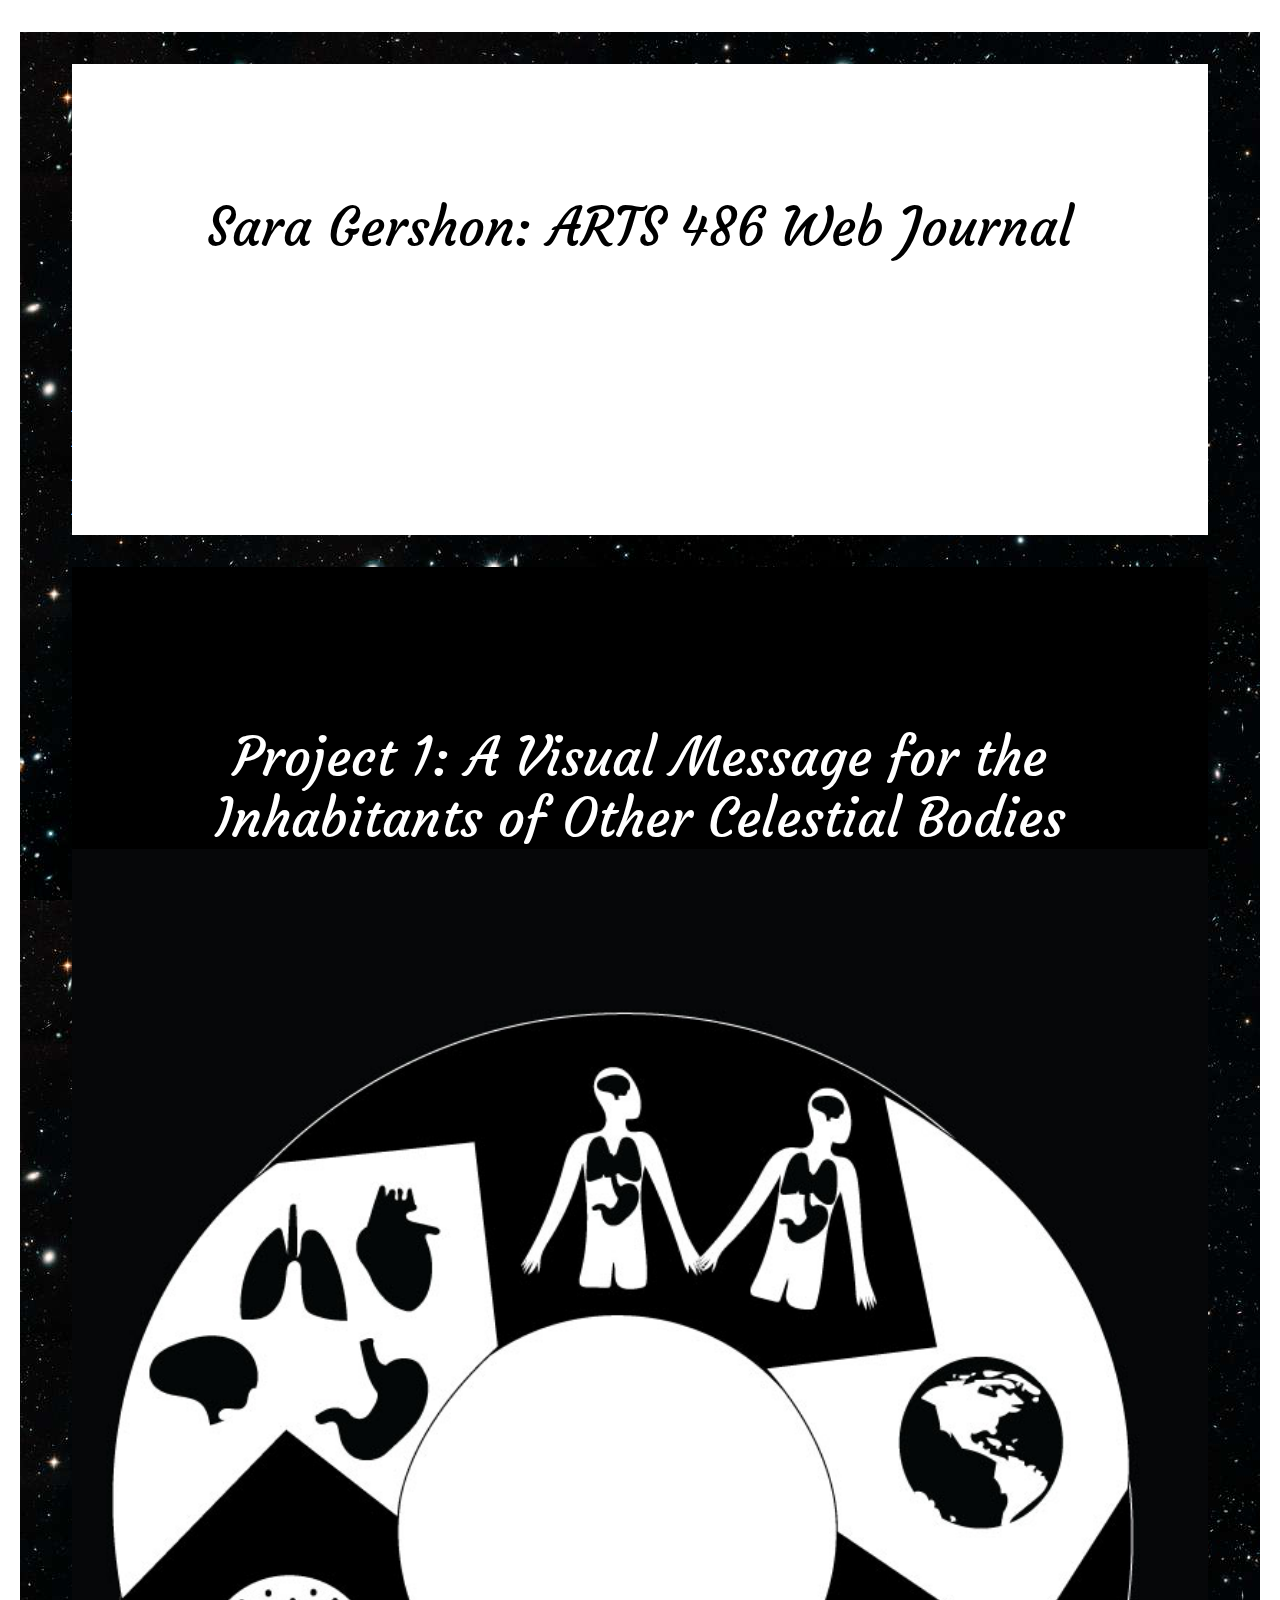
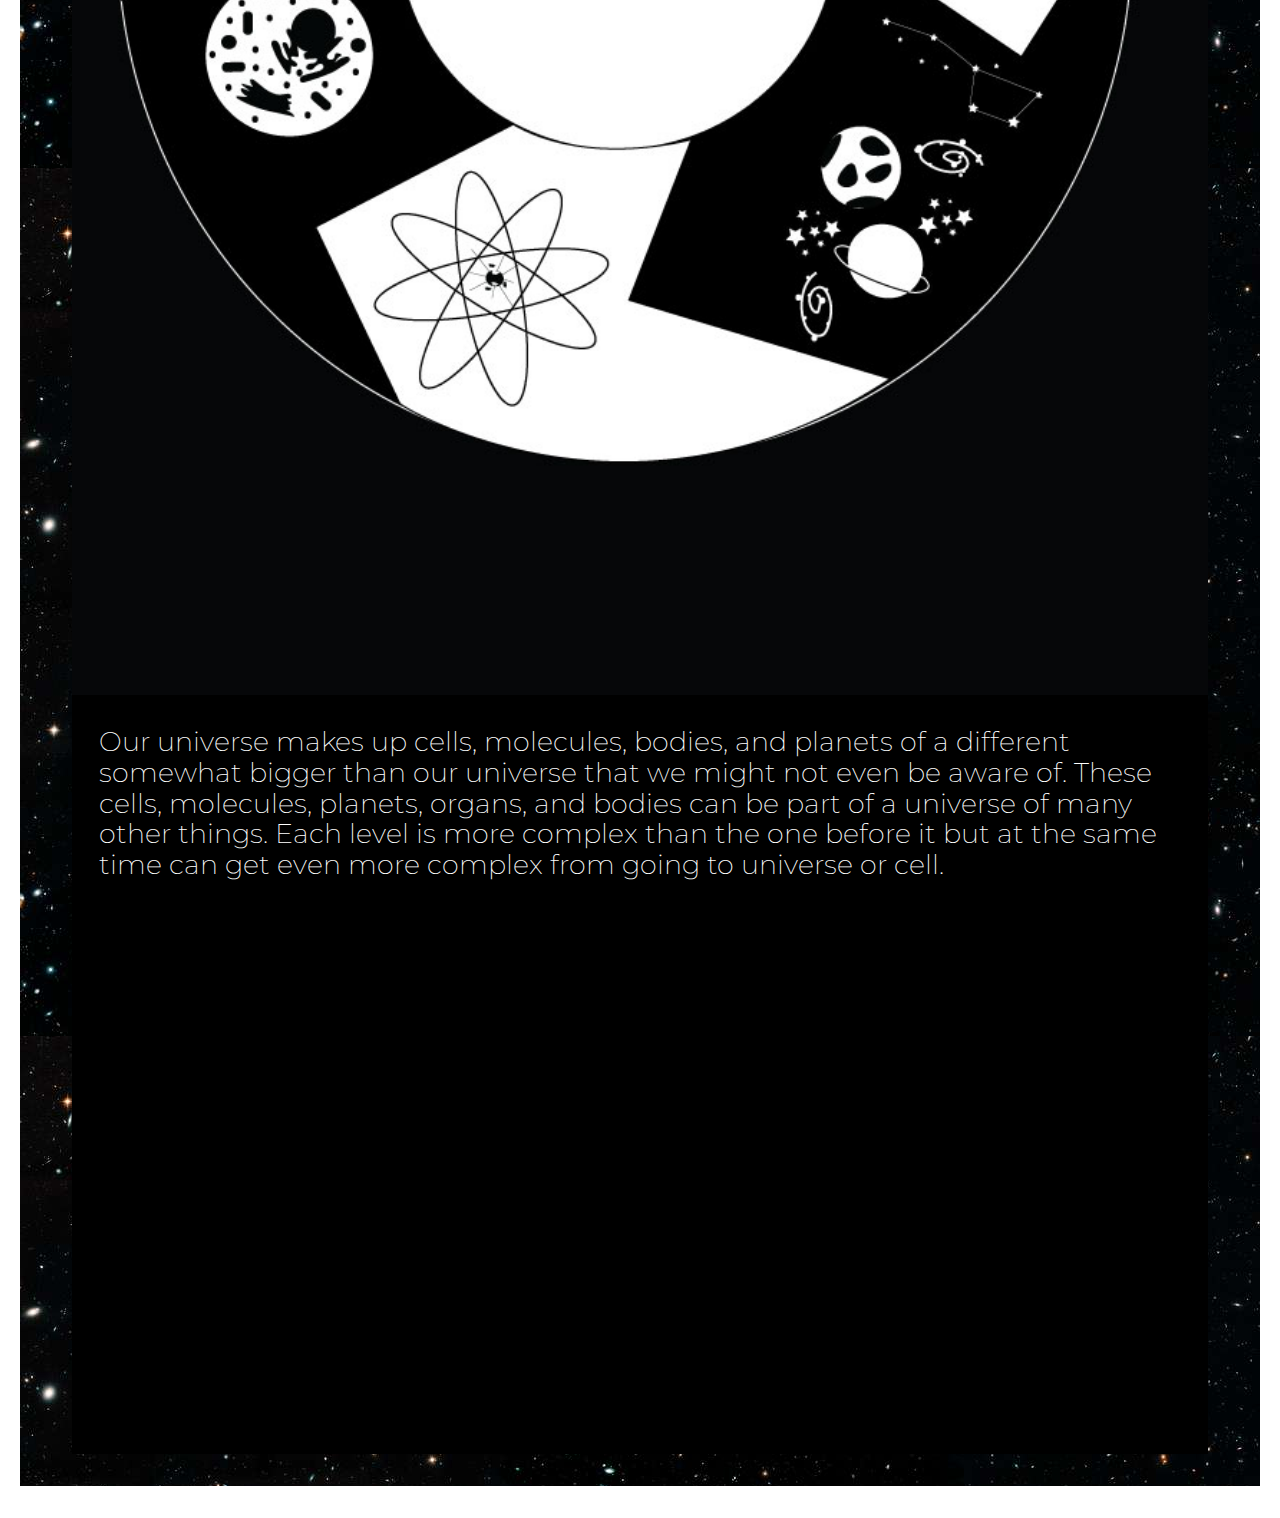
==== p1.html @ 1daebdae "nav" ====
<!-- HTML -->

<!DOCTYPE html>
<html>
<div style="background-image: url(images/space1.jpg);">
	<head>
		<title>Sara Gershon: ARTS 486 Web Journal</title>
		<script src="https://cdnjs.cloudflare.com/ajax/libs/jquery/3.5.1/jquery.min.js" integrity="sha256-CSXorXvZcTkaix6Yvo6HppcZGetbYMGWSFlBw8HfCJo=" crossorigin="anonymous"></script> 
		<script src="js/main.js"></script>
		<link rel="stylesheet" type="text/css" href="css/normalize.css">
		<link rel="stylesheet" type="text/css" href="css/grid.css">
		<link rel="stylesheet" type="text/css" href="css/style.css">

		<meta name="description" content="This is my web journal">
		<meta name="author" content="Sara Gershon">
		<meta name="viewport" content="width=device-width, initial-scale=1.0">

		<link rel="icon" type="images/space1.jpg">

	
		<link rel="preconnect" href="https://fonts.gstatic.com">
<link href="https://fonts.googleapis.com/css2?family=Courgette&family=DotGothic16&family=Montserrat&display=swap" rel="stylesheet">  




	</head>

	<body>

<div id="wrapper">

	<div id="main" class="grid">
		<div id="sidebar" class="width-12-12 width-12-12-m">
			<h1>Sara Gershon: ARTS 486 Web Journal</h1> 
			<div id="logo">
			
			</div>

			<div id="nav">
						<ul>
							<li><a href="p1.html">Project 1</a></li>
							<li><a href="p2.html">Project 2</a></li>
							<li><a href="p3.html">Project 3</a></li>
							<li><a href="p4.html">Project 4</a></li>
						</ul>
					</div>
		</div>

	<div id="content" class="width-12-12 width-12-12-m">

		<div class="item">

						<h1>Project 1: A Visual Message for the Inhabitants of Other Celestial Bodies</h1>
						<img src="images/gershon486p1.jpg" title="Project 1" />
						
						
						<p>Our universe makes up cells, molecules, bodies, and planets of a different somewhat bigger than our universe that we might not even be aware of. These cells, molecules, planets, organs, and bodies can be part of a universe of many other things. Each level is more complex than the one before it but at the same time can get even more complex from going to universe or cell. </p>


						
					<div class="quote-holder">
						<div class="quote">
							<p></p>
						</div>
					</div>

						
						
					</div>


				</div>


			</div>

		</div>

		
	</body>

</html>
---- css/grid.css ----
/* G R I D */

.grid {
  display: grid;
  grid-template-columns: repeat(12, 1fr);
  grid-gap: 1rem;
}

.grid div {
  /*background-color:rgba(0,0,0,0.04);*/
}

/* H E I G H T */

.height-2 {
	grid-row: span 2;
}

.height-3 {
	grid-row: span 3;
}

/* M O B I L E */

.width-1-12-m {
  grid-column: span 1;
}

.width-2-12-m {
  grid-column: span 2;
}

.width-3-12-m {
  grid-column: span 3;
}

.width-4-12-m {
  grid-column: span 4;
}

.width-5-12-m {
  grid-column: span 5;
}

.width-6-12-m {
  grid-column: span 6;
}

.width-7-12-m {
  grid-column: span 7;
}

.width-8-12-m {
  grid-column: span 8;
}

.width-9-12-m {
  grid-column: span 9;
}

.width-10-12-m {
  grid-column: span 10;
}

.width-11-12-m {
  grid-column: span 11;
}

.width-12-12-m {
  grid-column: span 12;
}

/* D E S K T O P / L A P T O P */

@media (min-width: 700px) {

  .grid {
    grid-gap: 2rem;
  }

  .width-1-12 {
    grid-column: span 1;
  }

  .width-2-12 {
    grid-column: span 2;
  }

  .width-3-12 {
    grid-column: span 3;
  }

  .width-4-12 {
    grid-column: span 4;
  }

  .width-5-12 {
    grid-column: span 5;
  }

  .width-6-12 {
    grid-column: span 6;
  }

  .width-7-12 {
    grid-column: span 7;
  }

  .width-8-12 {
    grid-column: span 8;
  }

  .width-9-12 {
    grid-column: span 9;
  }

  .width-10-12 {
    grid-column: span 10;
  }

  .width-11-12 {
    grid-column: span 11;
  }

  .width-12-12 {
    grid-column: span 12;
  }

}
---- css/style.css ----
/*stylesheet*/

body {
	margin: 20px;
	color: white;
	font-family: 'Courgette', cursive;  
	font-weight: 200;
}

img{
	display: block;
	width: 100%;
	height: auto;
	background-image: 100%;
}

h1, h2, h3, h4, p {
	margin-top: 0;
	margin-bottom: 0em;
}

h1 {
	font-weight: 400;
	font-size: 40pt;
}

#wrapper {
	margin: 2em auto;
	max-width: 1200px;
}

#main {
	background-image: "images/space.jpg"
	margin: 2em;
	padding: 2em;
}

#sidebar {
	background: white;

}

#sidebar h1{
	margin-top: .5em;
	margin bottom: 3em;
	text-align: center; 
	padding-top: 2em;
	padding-bottom: 2em;
	padding-right: 2em;
	padding-left: 2em;
	color: black;

}

#logo {
	padding: 1em 0;
	margin-left: 2em;
}

#logo h1{
	margin-top: 1em;
	margin: 0;
}

#logo img, .item img {
	width: 100%;
	height: auto;
}

.item img {
	margin-bottom: 2em;
	margin-right: 3em;
}

.item h1{
	text-align: center;
	margin-top: 1em;
	padding-top: 2em;
	padding-left: 2em;
	padding-right: 2em;
}

.item p{
font-weight: 200;
font-size: 20pt;
font-family:'Montserrat', sans-serif;
margin-left: 1em;
margin-right: 1em;
margin-bottom: 3em;
padding-bottom: 5em;
padding-top: 0em;
}

#content {
	background: black;
}


#nav ul {
  list-style: none;
  padding-left: 0;
  margin: 0
}

#nav li {
	margin-bottom: 1em;
}

#nav li a{
	color: white;
}

.quote-holder {
	height: 40vh;
	display: flex;
	align-items: center;
	justify-content: center;
	padding: 0 3em;
}

.quote {
	font-size: 20pt;
}


@media (max-width: 699px) {

	#wrapper {
		margin: 0em auto;
	}

	#main {
		margin: 1em;
		padding: 0em;
	}

	#logo {
		text-align: center;
		padding: 2em 0;
	}

	#nav ul {
		display: flex;
		justify-content: space-between;
	}

	#nav li {
		display: inline;
		padding: .25em;
		background: purple;
		margin-bottom: 0;
	}

}
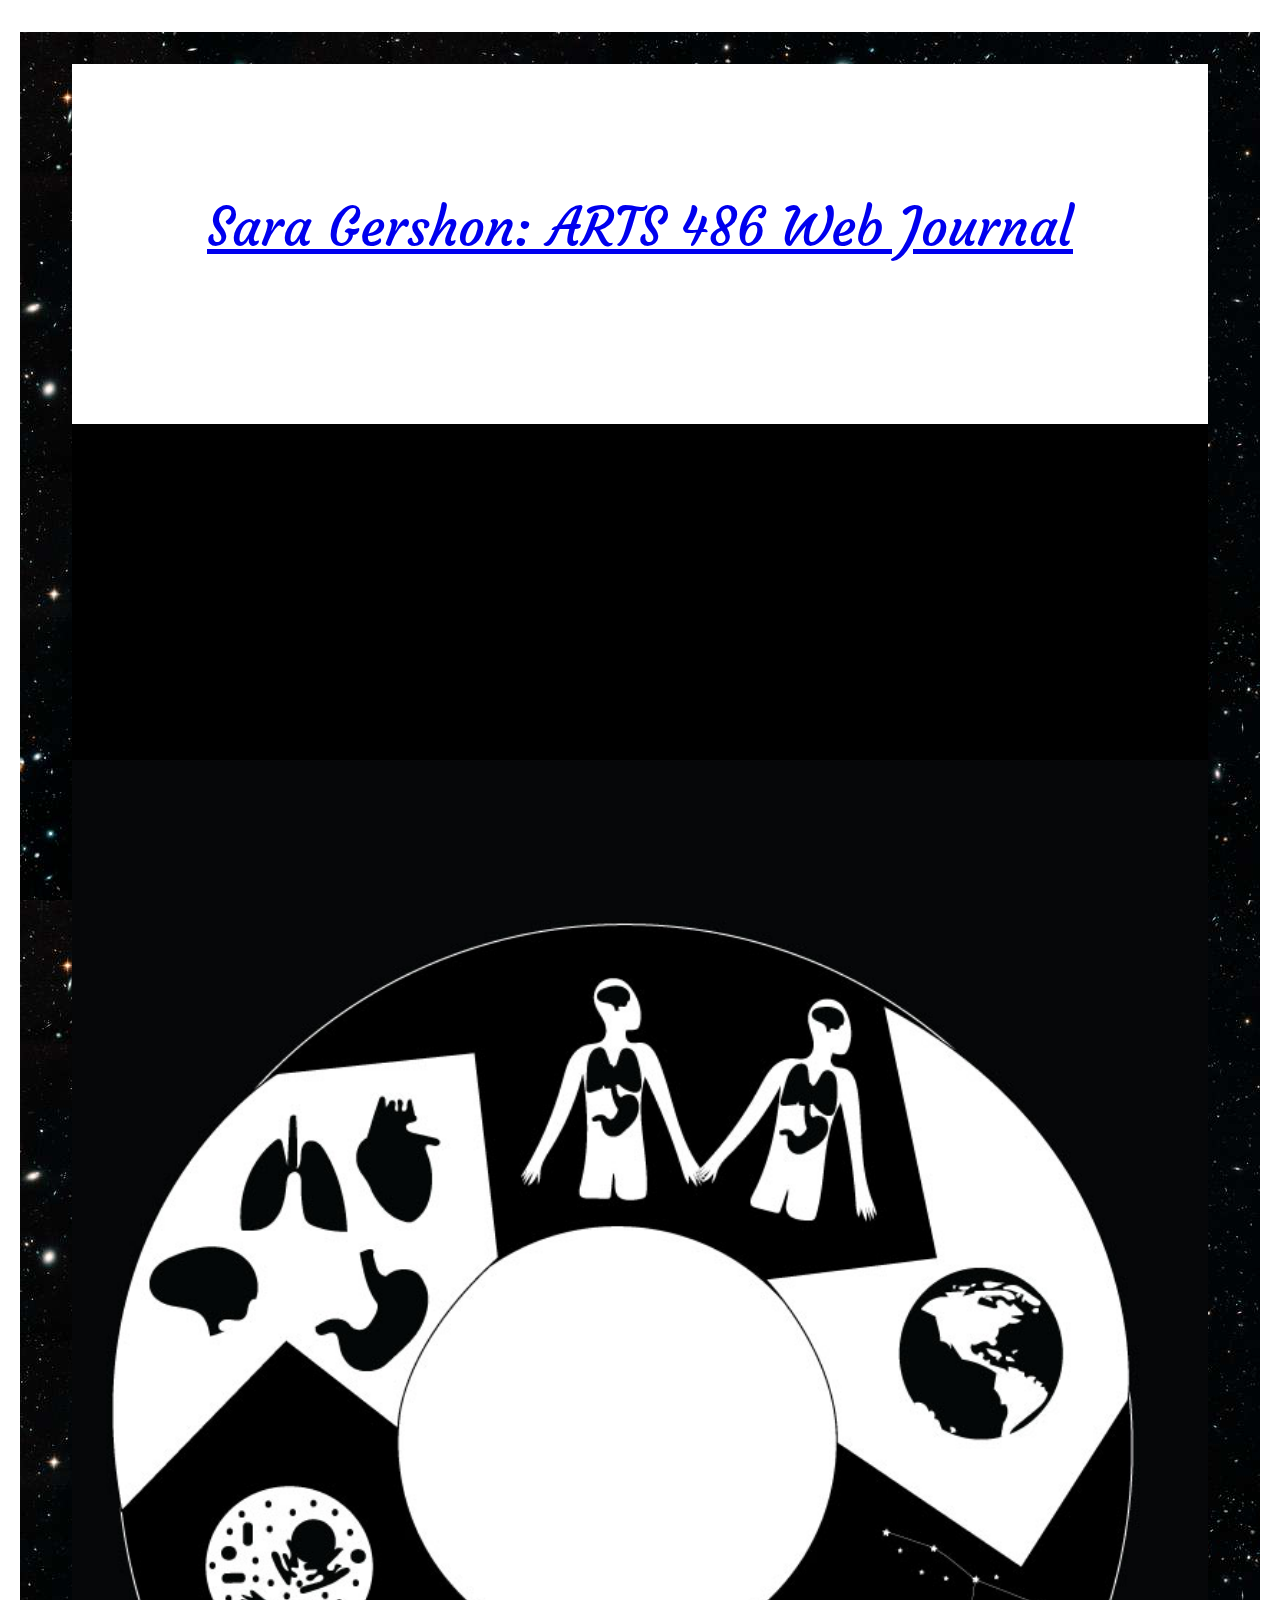
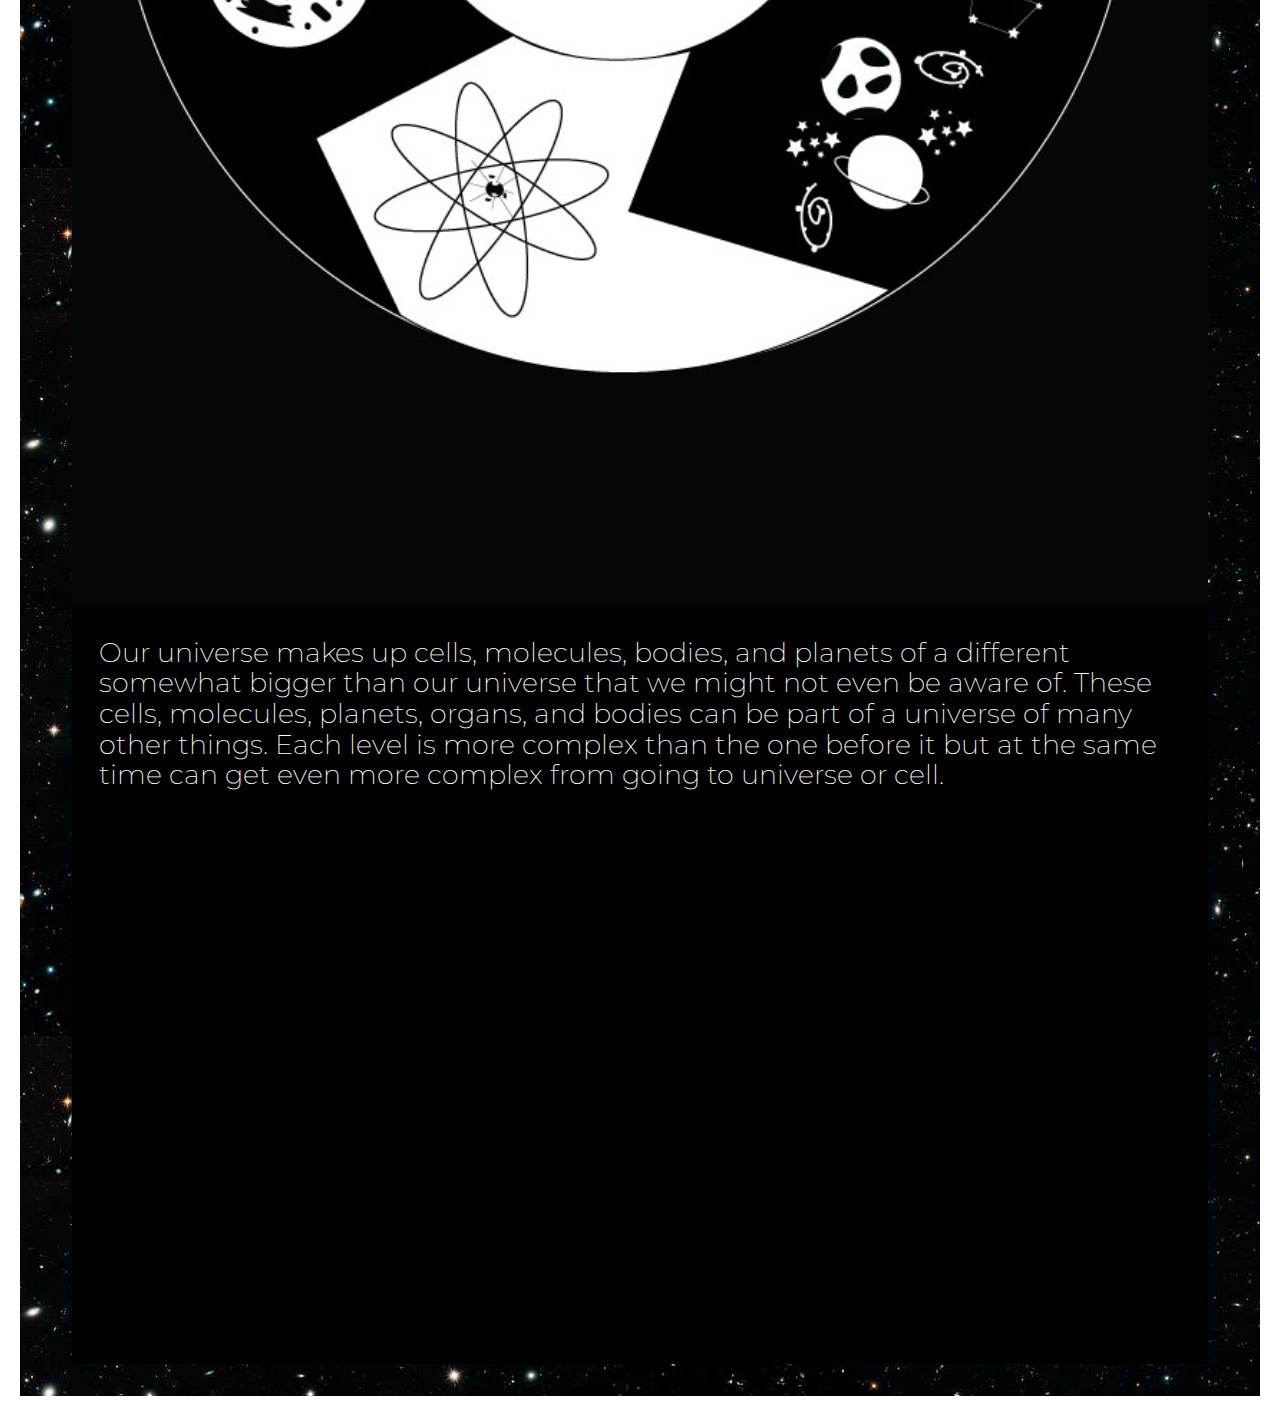
==== commit 55e744bc: "p1 updates" ====
--- a/p1.html
+++ b/p1.html
@@ -4,7 +4,7 @@
 <html>
 <div style="background-image: url(images/space1.jpg);">
 	<head>
-		<title>Sara Gershon: ARTS 486 Web Journal</title>
+		<title>Project 1</title>
 		<script src="https://cdnjs.cloudflare.com/ajax/libs/jquery/3.5.1/jquery.min.js" integrity="sha256-CSXorXvZcTkaix6Yvo6HppcZGetbYMGWSFlBw8HfCJo=" crossorigin="anonymous"></script> 
 		<script src="js/main.js"></script>
 		<link rel="stylesheet" type="text/css" href="css/normalize.css">
@@ -32,20 +32,10 @@
 
 	<div id="main" class="grid">
 		<div id="sidebar" class="width-12-12 width-12-12-m">
-			<h1>Sara Gershon: ARTS 486 Web Journal</h1> 
+			<h1><a href="index.html">Sara Gershon: ARTS 486 Web Journal</a></h1> 
 			<div id="logo">
 			
 			</div>
-
-			<div id="nav">
-						<ul>
-							<li><a href="p1.html">Project 1</a></li>
-							<li><a href="p2.html">Project 2</a></li>
-							<li><a href="p3.html">Project 3</a></li>
-							<li><a href="p4.html">Project 4</a></li>
-						</ul>
-					</div>
-		</div>
 
 	<div id="content" class="width-12-12 width-12-12-m">
 
--- a/css/style.css
+++ b/css/style.css
@@ -107,7 +107,10 @@
 }
 
 #nav li a{
-	color: white;
+	color: black;
+	text-align: center;
+	margin-left: 4em;
+	font-size: 25pt;
 }
 
 .quote-holder {
